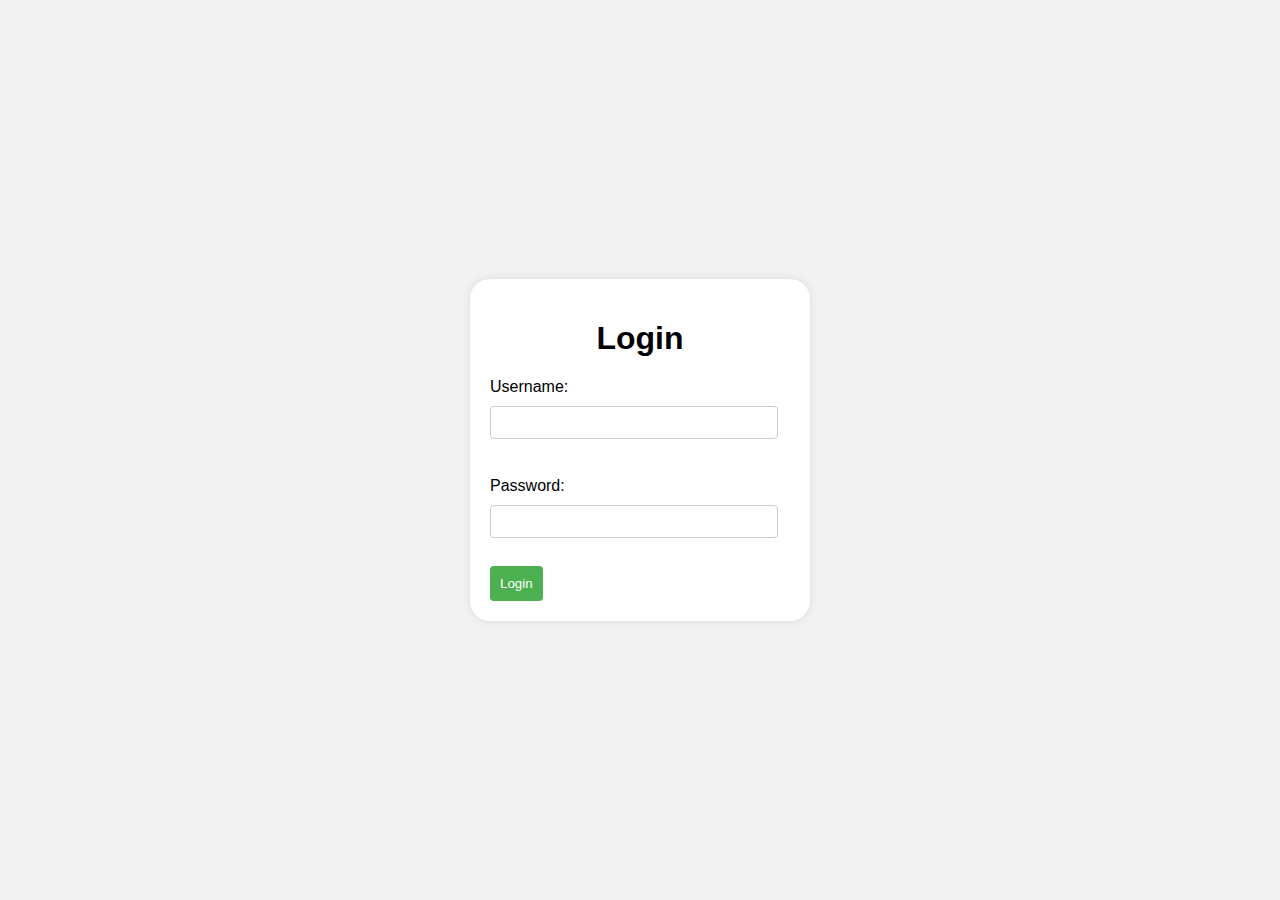
==== templates/login.html @ 94fca037 "Initial commit" ====
<!DOCTYPE html>
<html>

<head>
    <title>Login</title>
    <style>
        body {
            font-family: Arial, sans-serif;
            background-color: #f2f2f2;
            display: flex;
            justify-content: center;
            align-items: center;
            height: 100vh;
            margin: 0;
        }

        .login-container {
            background-color: #fff;
            padding: 20px;
            border-radius: 20px;
            width: 300px;
            box-shadow: 0 0 10px rgba(0, 0, 0, 0.1);
        }

        h1 {
            text-align: center;
        }

        label {
            display: block;
            margin: 10px 0 5px;
        }

        input[type="text"],
        input[type="password"] {
            width: 90%;
            padding: 8px;
            margin: 5px 0 10px;
            border: 1px solid #ccc;
            border-radius: 4px;
        }

        input[type="submit"] {
            width: auto;
            padding: 10px;
            background-color: #4CAF50;
            color: white;
            border: none;
            border-radius: 4px;
            cursor: pointer;
        }

        input[type="submit"]:hover {
            background-color: #45a049;
        }
    </style>

</head>

<body>
    <div class="login-container">
        <h1>Login</h1>
        <form action="" method="post">
            <label for="username">Username:</label>
            <input type="text" id="username" name="username"><br><br>
            <label for="password">Password:</label>
            <input type="password" id="password" name="password"><br><br>
            <input type="submit" value="Login">
        </form>
    </div>
</body>

</html>
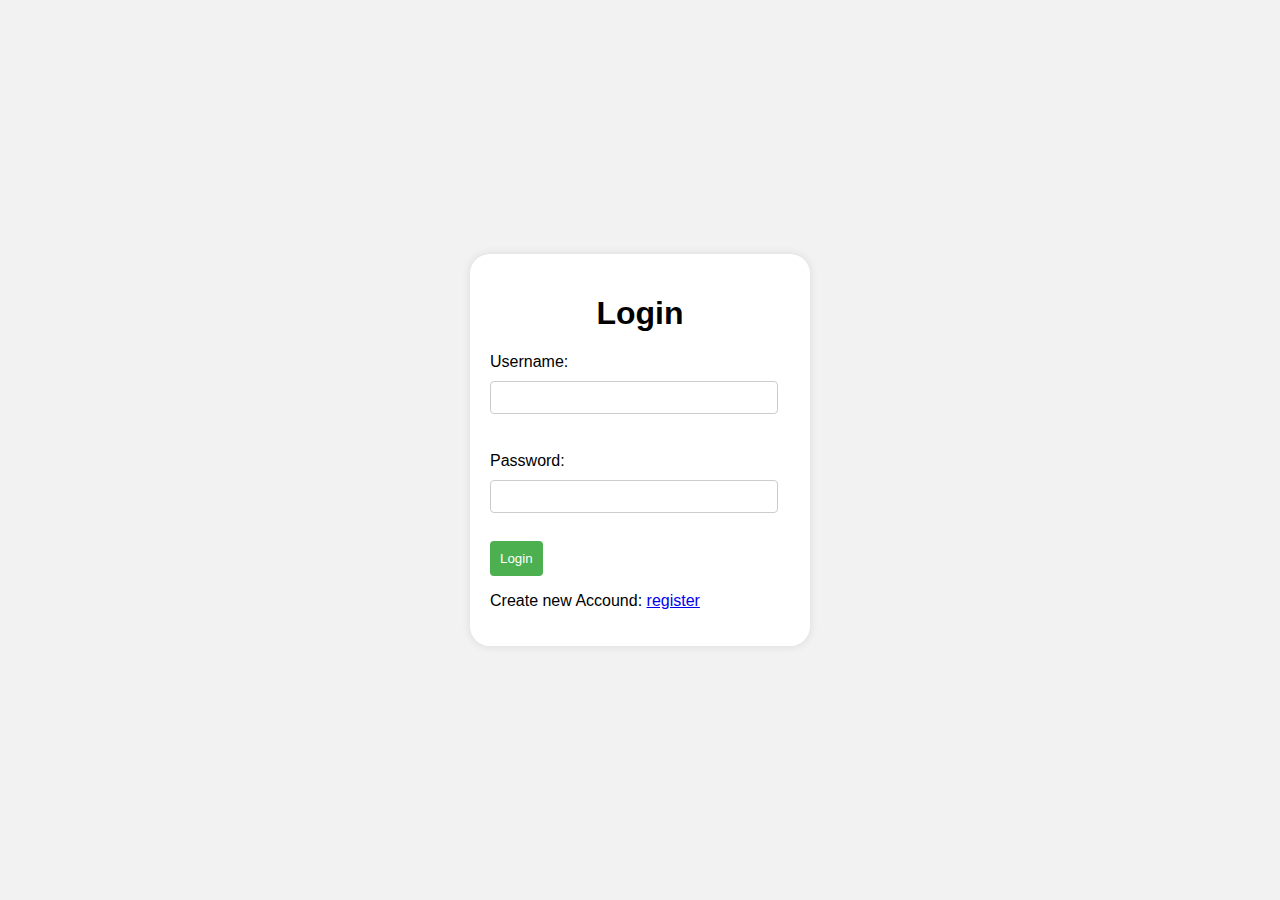
==== commit 510b46fe: "login.html" ====
--- a/templates/login.html
+++ b/templates/login.html
@@ -67,7 +67,8 @@
             <input type="password" id="password" name="password"><br><br>
             <input type="submit" value="Login">
         </form>
+        <p>Create new Accound: <a href="{{url_for('register')">register</a></p>
     </div>
 </body>
 
-</html>+</html>
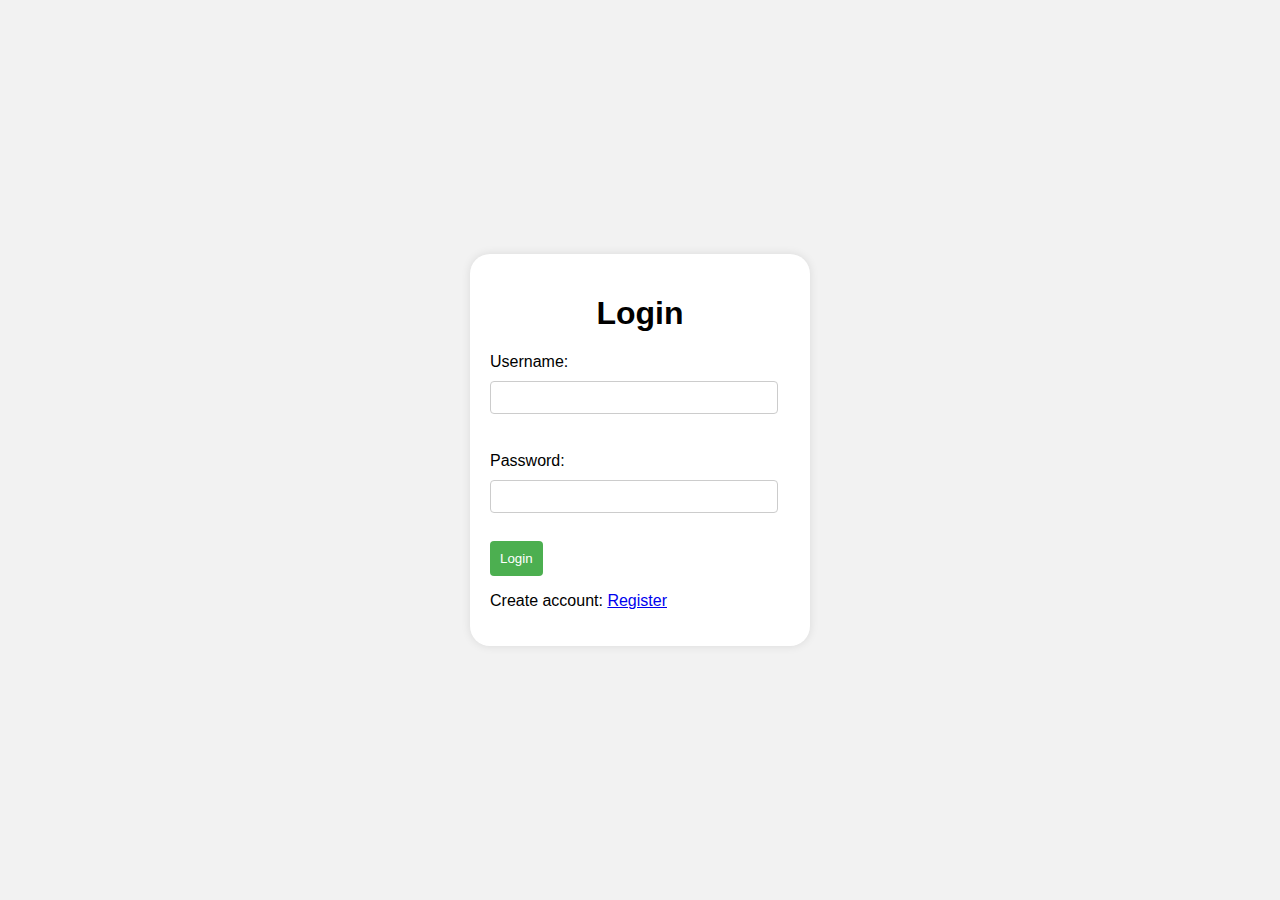
==== commit e0b22ae7: "Update login.html" ====
--- a/templates/login.html
+++ b/templates/login.html
@@ -67,7 +67,8 @@
             <input type="password" id="password" name="password"><br><br>
             <input type="submit" value="Login">
         </form>
-        <p>Create new Accound: <a href="{{url_for('register')">register</a></p>
+        <p>Create account: <a class="nav-link" href="{{ url_for('register') }}"><i class="fas fa-user-plus"></i>
+                                Register</a></p>
     </div>
 </body>
 
